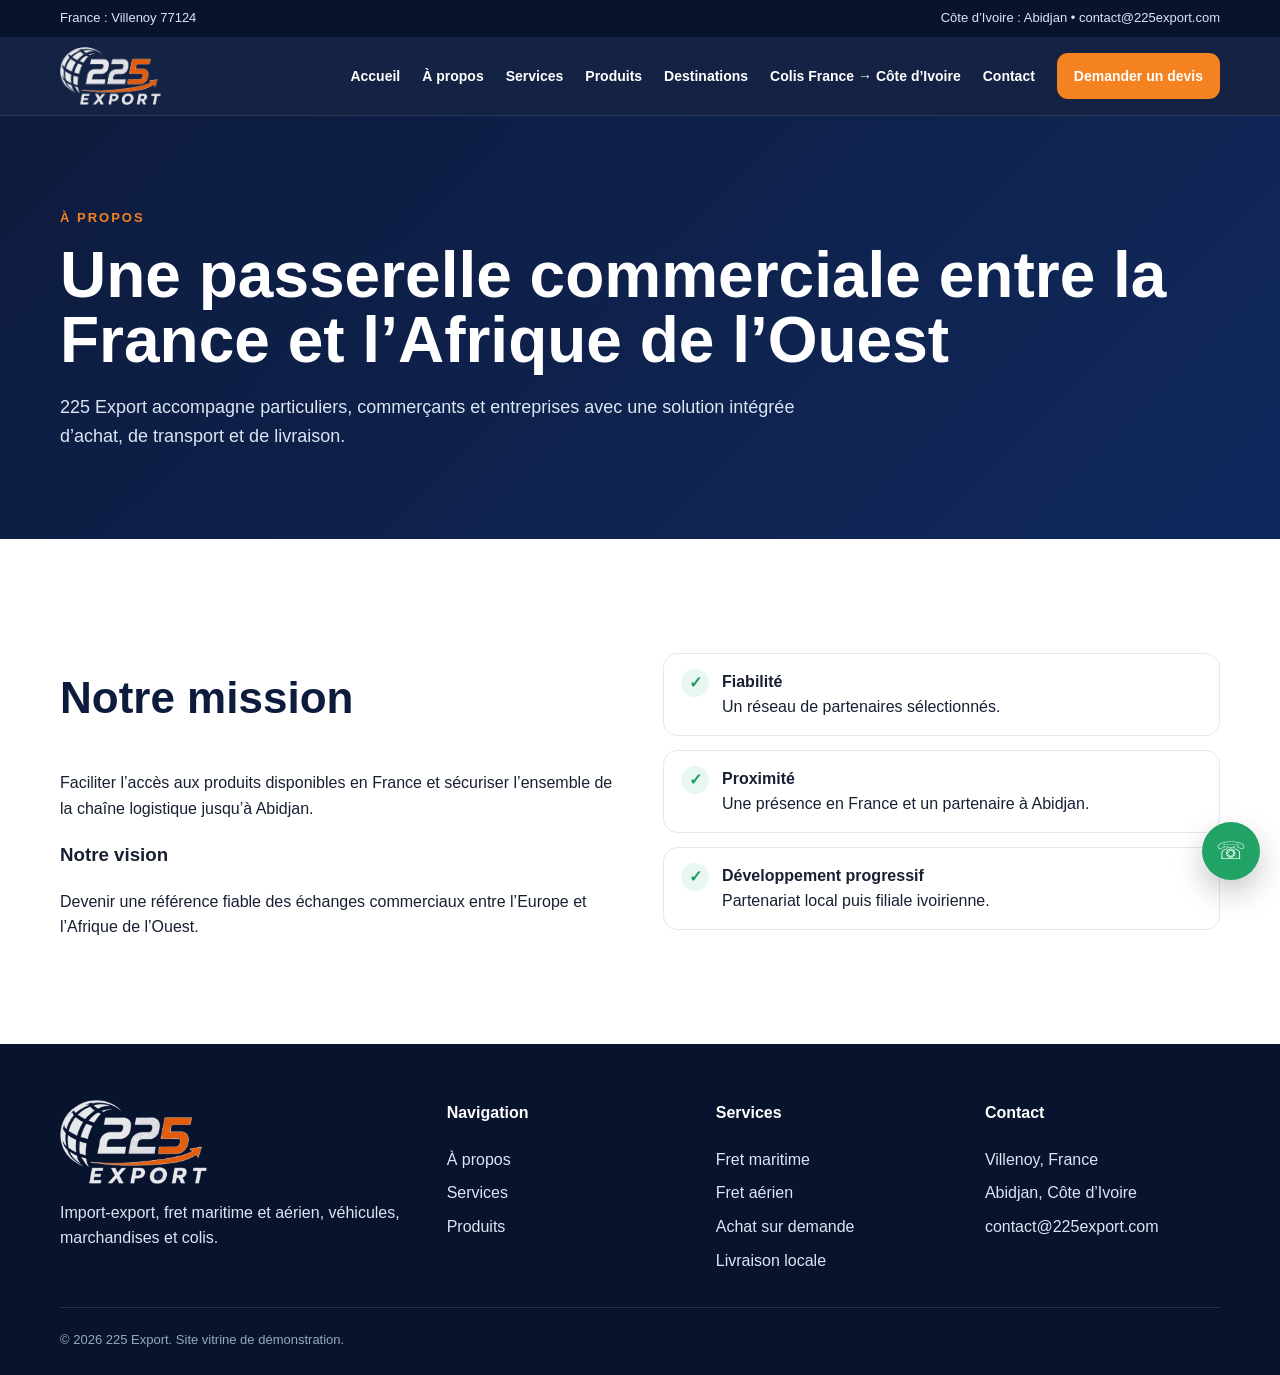
==== a-propos.html @ c344482e "Add files via upload" ====
<!doctype html>
<html lang="fr"><head><meta charset="utf-8"><meta name="viewport" content="width=device-width,initial-scale=1">
<title>À propos | 225 Export</title><meta name="description" content="Découvrez la mission et la vision de 225 Export.">
<link rel="icon" href="assets/favicon.ico" sizes="any">
<link rel="apple-touch-icon" href="assets/apple-touch-icon.png">
<link rel="stylesheet" href="assets/style.css"></head><body>
<div class="topbar"><div class="container"><span>France : Villenoy 77124</span><span>Côte d’Ivoire : Abidjan • contact@225export.com</span></div></div>
<header>
<div class="container nav">
<a class="brand" href="index.html">
<div class="logo-mark">225</div>
<div class="brand-text"><strong>225 EXPORT</strong><small>Acheter en France, livrer en Côte d’Ivoire.</small></div>
</a>
<button class="menu-btn" aria-label="Ouvrir le menu">☰</button>
<nav class="navlinks">
<a href="index.html">Accueil</a>
<a href="a-propos.html">À propos</a>
<a href="services.html">Services</a>
<a href="produits.html">Produits</a>
<a href="destinations.html">Destinations</a>
<a href="colis-france-cote-ivoire.html">Colis France → Côte d’Ivoire</a>
<a href="contact.html">Contact</a>
<a class="nav-cta" href="devis.html">Demander un devis</a>
</nav>
</div>
</header>
<main><section class="page-hero"><div class="container"><div class="kicker">À propos</div><h1>Une passerelle commerciale entre la France et l’Afrique de l’Ouest</h1><p>225 Export accompagne particuliers, commerçants et entreprises avec une solution intégrée d’achat, de transport et de livraison.</p></div></section>

<section class="section"><div class="container split"><div><h2 style="color:var(--navy);font-size:44px">Notre mission</h2><p>Faciliter l’accès aux produits disponibles en France et sécuriser l’ensemble de la chaîne logistique jusqu’à Abidjan.</p><h3>Notre vision</h3><p>Devenir une référence fiable des échanges commerciaux entre l’Europe et l’Afrique de l’Ouest.</p></div><div class="checks"><div class="check"><span>✓</span><div><b>Fiabilité</b><br>Un réseau de partenaires sélectionnés.</div></div><div class="check"><span>✓</span><div><b>Proximité</b><br>Une présence en France et un partenaire à Abidjan.</div></div><div class="check"><span>✓</span><div><b>Développement progressif</b><br>Partenariat local puis filiale ivoirienne.</div></div></div></div></section></main>
<a class="floating" href="contact.html" aria-label="Nous contacter">☏</a>
<footer>
<div class="container">
<div class="footer-grid">
<div><div class="brand"><div class="logo-mark">225</div><div class="brand-text"><strong>225 EXPORT</strong><small>Acheter en France, livrer en Côte d’Ivoire.</small></div></div><p>Import-export, fret maritime et aérien, véhicules, marchandises et colis.</p></div>
<div><h4>Navigation</h4><ul><li><a href="a-propos.html">À propos</a></li><li><a href="services.html">Services</a></li><li><a href="produits.html">Produits</a></li></ul></div>
<div><h4>Services</h4><ul><li>Fret maritime</li><li>Fret aérien</li><li>Achat sur demande</li><li>Livraison locale</li></ul></div>
<div><h4>Contact</h4><ul><li>Villenoy, France</li><li>Abidjan, Côte d’Ivoire</li><li>contact@225export.com</li></ul></div>
</div>
<div class="copyright">© 2026 225 Export. Site vitrine de démonstration.</div>
</div>
</footer>
<script src="assets/site.js"></script>
</body></html>
---- assets/style.css ----
:root{
  --navy:#0D1B3D;
  --navy-2:#10295D;
  --blue:#1565C0;
  --orange:#F58220;
  --orange-2:#FF9B3D;
  --white:#FFFFFF;
  --light:#F5F7FB;
  --line:#E3E8F1;
  --ink:#172033;
  --muted:#647087;
  --success:#1B9C68;
  --radius:22px;
  --shadow:0 18px 55px rgba(13,27,61,.14);
}
*{box-sizing:border-box}
html{scroll-behavior:smooth}
body{margin:0;font-family:Arial,Helvetica,sans-serif;color:var(--ink);background:#fff;line-height:1.6}
a{text-decoration:none;color:inherit}
img{max-width:100%;display:block}
button,input,textarea,select{font:inherit}
.container{width:min(1160px,92%);margin:auto}
.topbar{background:#08142E;color:#DCE5F3;font-size:13px}
.topbar .container{display:flex;justify-content:space-between;gap:20px;padding:8px 0}
header{position:sticky;top:0;z-index:60;background:rgba(13,27,61,.97);backdrop-filter:blur(14px);border-bottom:1px solid rgba(255,255,255,.1)}
.nav{min-height:78px;display:flex;align-items:center;justify-content:space-between;gap:28px;color:#fff}
.brand{display:flex;align-items:center;gap:12px}
.logo-mark{width:102px;height:58px;flex:none;background:url('logo-blanc.png') left center/contain no-repeat;font-size:0;color:transparent;line-height:0}
footer .logo-mark{width:148px;height:84px}
.brand-text{display:none}
.brand-text strong{display:block;font-size:23px;letter-spacing:1.5px}
.brand-text small{font-size:11px;color:#C9D4E8}
.navlinks{display:flex;align-items:center;gap:22px;font-weight:700;font-size:14px}
.navlinks a:hover,.navlinks a.active{color:var(--orange)}
.nav-cta{padding:12px 17px;border-radius:11px;background:var(--orange);color:#fff}
.menu-btn{display:none;background:none;border:0;color:#fff;font-size:28px}
.hero{position:relative;overflow:hidden;color:#fff;background:
linear-gradient(105deg,rgba(8,20,46,.98) 0%,rgba(13,27,61,.9) 50%,rgba(13,27,61,.62) 100%),
url('a_clean_dark_blue_professional_brand_kit_presentat.png') center/cover no-repeat}
.hero::after{content:"";position:absolute;width:520px;height:520px;border:80px solid rgba(245,130,32,.12);border-radius:50%;right:-160px;bottom:-260px}
.hero-grid{min-height:690px;display:grid;grid-template-columns:1.15fr .85fr;gap:50px;align-items:center;padding:90px 0;position:relative;z-index:2}
.kicker{font-size:13px;text-transform:uppercase;letter-spacing:2px;color:var(--orange);font-weight:900}
h1{font-size:clamp(44px,6.5vw,78px);line-height:1.02;margin:14px 0 20px}
h1 span,.accent{color:var(--orange)}
.lead{font-size:20px;max-width:710px;color:#E9EEF7}
.actions{display:flex;gap:14px;flex-wrap:wrap;margin-top:28px}
.btn{display:inline-flex;align-items:center;justify-content:center;gap:8px;padding:14px 22px;border-radius:12px;font-weight:800;border:2px solid transparent;transition:.25s}
.btn-primary{background:var(--orange);color:#fff}
.btn-primary:hover{transform:translateY(-2px);filter:brightness(.97)}
.btn-outline{border-color:rgba(255,255,255,.5);color:#fff}
.btn-outline:hover{background:#fff;color:var(--navy)}
.hero-panel{background:rgba(255,255,255,.1);border:1px solid rgba(255,255,255,.18);border-radius:var(--radius);padding:28px;box-shadow:var(--shadow)}
.hero-panel h3{margin:0 0 16px}
.stats{display:grid;grid-template-columns:repeat(2,1fr);gap:13px}
.stat{background:rgba(255,255,255,.08);border-radius:14px;padding:18px}
.stat strong{display:block;font-size:29px;color:var(--orange)}
.section{padding:88px 0}
.alt{background:var(--light)}
.section-head{text-align:center;max-width:760px;margin:0 auto 44px}
.section-head h2{font-size:clamp(31px,4vw,50px);color:var(--navy);margin:8px 0 12px;line-height:1.15}
.section-head p{color:var(--muted)}
.grid-3{display:grid;grid-template-columns:repeat(3,1fr);gap:22px}
.grid-4{display:grid;grid-template-columns:repeat(4,1fr);gap:20px}
.card{background:#fff;border:1px solid var(--line);border-radius:var(--radius);padding:27px;box-shadow:0 10px 32px rgba(13,27,61,.07)}
.card h3{color:var(--navy);margin:12px 0 9px}
.icon{width:52px;height:52px;border-radius:15px;display:grid;place-items:center;background:#EEF3FB;font-size:25px}
.product-card{overflow:hidden;padding:0}
.product-visual{height:170px;background:linear-gradient(135deg,#EAF0F8,#D8E2F1);display:grid;place-items:center;font-size:58px}
.product-card .content{padding:22px}
.split{display:grid;grid-template-columns:1fr 1fr;gap:46px;align-items:center}
.visual-box{border-radius:28px;min-height:430px;background:
linear-gradient(rgba(13,27,61,.15),rgba(13,27,61,.15)),
url('a_high_resolution_corporate_brochure_layout_spread.png') center/cover no-repeat;box-shadow:var(--shadow)}
.checks{display:grid;gap:14px}
.check{display:flex;gap:13px;background:#fff;border:1px solid var(--line);border-radius:14px;padding:15px 17px}
.check span{width:28px;height:28px;border-radius:50%;background:#E9F7F1;color:var(--success);display:grid;place-items:center;font-weight:900;flex:none}
.process{display:grid;grid-template-columns:repeat(5,1fr);gap:15px}
.step{background:#fff;border:1px solid var(--line);border-radius:17px;padding:22px}
.step strong{font-size:34px;color:var(--orange)}
.band{background:linear-gradient(135deg,var(--navy),var(--navy-2));color:#fff;border-radius:30px;padding:52px;display:flex;align-items:center;justify-content:space-between;gap:30px}
.page-hero{background:linear-gradient(135deg,var(--navy),var(--navy-2));color:#fff;padding:92px 0 70px}
.page-hero h1{font-size:clamp(42px,5vw,64px)}
.page-hero p{max-width:740px;color:#DCE5F3;font-size:18px}
.form-grid{display:grid;grid-template-columns:1fr 1fr;gap:18px}
.field{display:grid;gap:8px}
.field.full{grid-column:1/-1}
label{font-weight:700;color:var(--navy)}
input,select,textarea{width:100%;padding:14px 15px;border:1px solid #CFD7E4;border-radius:11px;background:#fff}
textarea{min-height:140px;resize:vertical}
.contact-grid{display:grid;grid-template-columns:.85fr 1.15fr;gap:30px}
.contact-card{background:var(--navy);color:#fff;border-radius:24px;padding:30px}
.contact-card h3{margin-top:0}
.contact-list{display:grid;gap:17px}
.notice{font-size:13px;color:var(--muted);margin-top:10px}
footer{background:#08142E;color:#DCE5F3;padding:56px 0 24px}
.footer-grid{display:grid;grid-template-columns:1.2fr .8fr .8fr .8fr;gap:34px}
footer h4{color:#fff;margin-top:0}
footer ul{list-style:none;padding:0;margin:0;display:grid;gap:8px}
footer a:hover{color:var(--orange)}
.copyright{border-top:1px solid rgba(255,255,255,.12);margin-top:34px;padding-top:22px;font-size:13px;color:#98A7C0}
.floating{position:fixed;right:20px;bottom:20px;z-index:50;background:#21A366;color:#fff;width:58px;height:58px;border-radius:50%;display:grid;place-items:center;box-shadow:0 12px 30px rgba(0,0,0,.22);font-size:24px}
@media(max-width:960px){
 .navlinks{display:none;position:absolute;top:78px;left:0;right:0;background:var(--navy);padding:20px 4%;flex-direction:column;align-items:flex-start}
 .navlinks.open{display:flex}
 .menu-btn{display:block}
 .hero-grid,.split,.contact-grid,.footer-grid{grid-template-columns:1fr}
 .grid-3{grid-template-columns:repeat(2,1fr)}
 .grid-4{grid-template-columns:repeat(2,1fr)}
 .process{grid-template-columns:repeat(2,1fr)}
}
@media(max-width:620px){
 .topbar .container{flex-direction:column;gap:2px}
 .grid-3,.grid-4,.process,.stats,.form-grid{grid-template-columns:1fr}
 .field.full{grid-column:auto}
 .section{padding:64px 0}
 .hero-grid{padding:65px 0}
 .band{padding:34px 24px;flex-direction:column;align-items:flex-start}
 h1{font-size:44px}
}
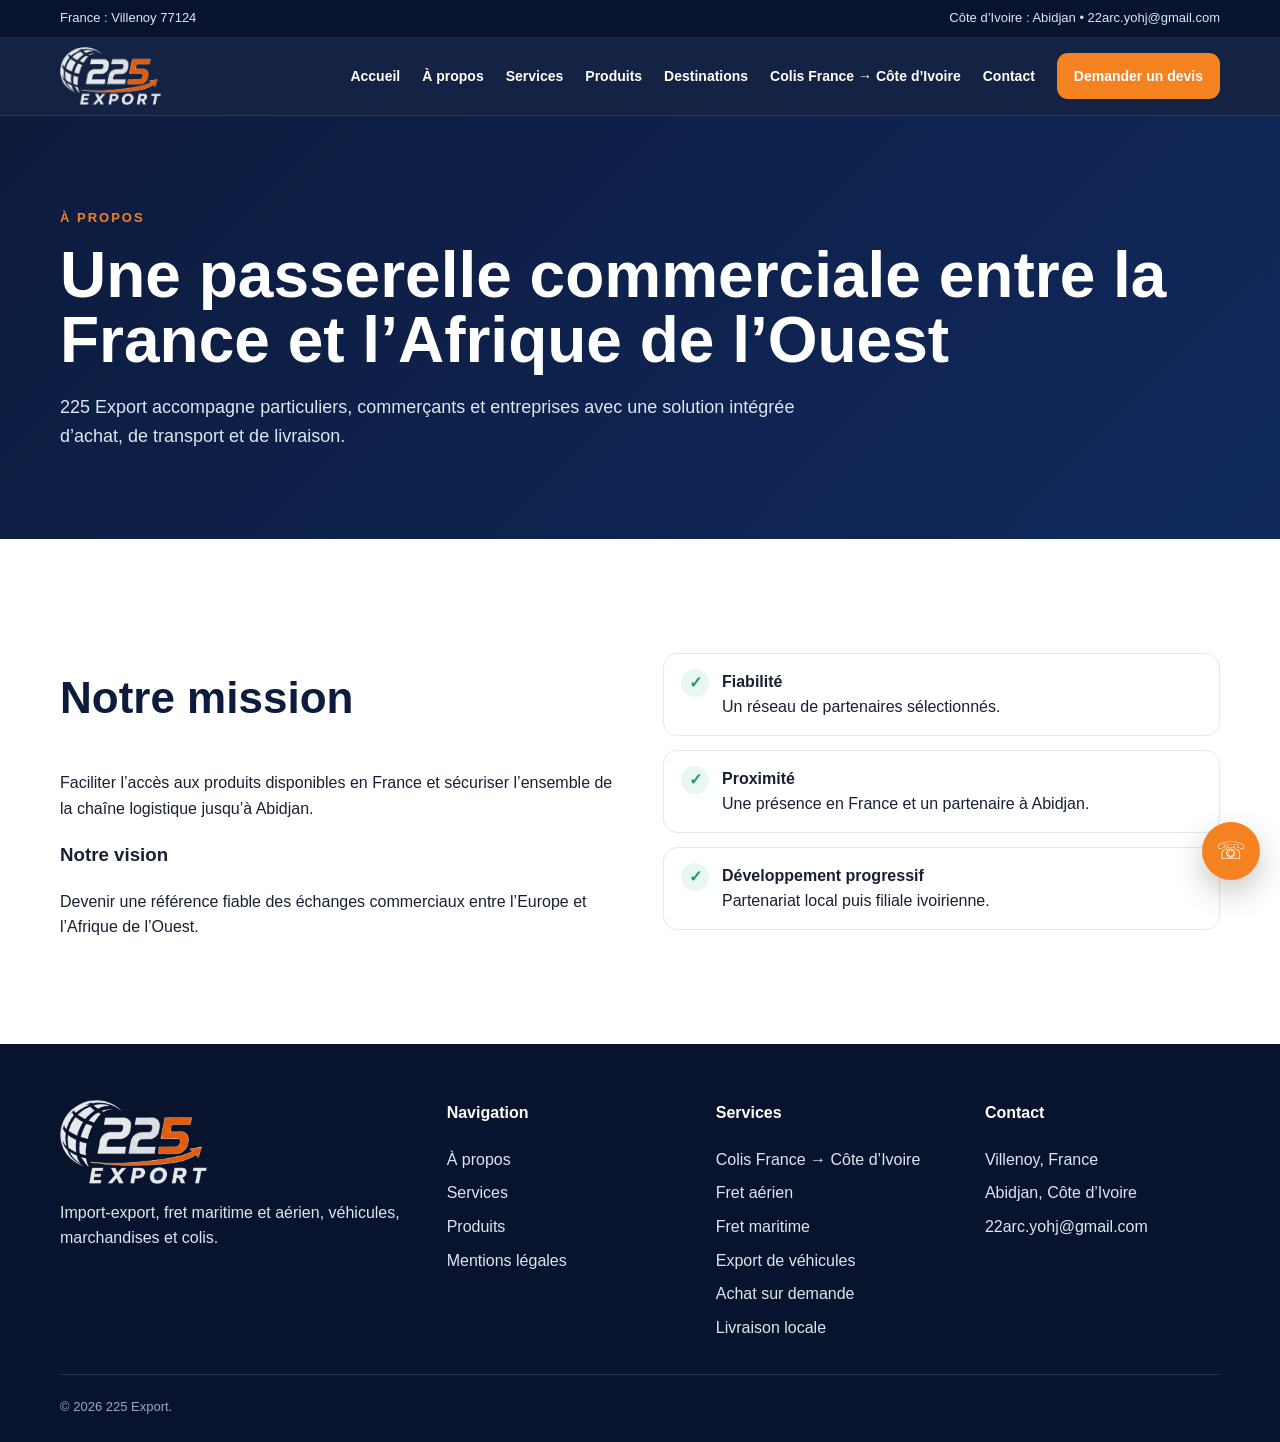
==== commit 7f128326: "Add files via upload" ====
--- a/a-propos.html
+++ b/a-propos.html
@@ -4,7 +4,7 @@
 <link rel="icon" href="assets/favicon.ico" sizes="any">
 <link rel="apple-touch-icon" href="assets/apple-touch-icon.png">
 <link rel="stylesheet" href="assets/style.css"></head><body>
-<div class="topbar"><div class="container"><span>France : Villenoy 77124</span><span>Côte d’Ivoire : Abidjan • contact@225export.com</span></div></div>
+<div class="topbar"><div class="container"><span>France : Villenoy 77124</span><span>Côte d’Ivoire : Abidjan • 22arc.yohj@gmail.com</span></div></div>
 <header>
 <div class="container nav">
 <a class="brand" href="index.html">
@@ -32,11 +32,11 @@
 <div class="container">
 <div class="footer-grid">
 <div><div class="brand"><div class="logo-mark">225</div><div class="brand-text"><strong>225 EXPORT</strong><small>Acheter en France, livrer en Côte d’Ivoire.</small></div></div><p>Import-export, fret maritime et aérien, véhicules, marchandises et colis.</p></div>
-<div><h4>Navigation</h4><ul><li><a href="a-propos.html">À propos</a></li><li><a href="services.html">Services</a></li><li><a href="produits.html">Produits</a></li></ul></div>
-<div><h4>Services</h4><ul><li>Fret maritime</li><li>Fret aérien</li><li>Achat sur demande</li><li>Livraison locale</li></ul></div>
-<div><h4>Contact</h4><ul><li>Villenoy, France</li><li>Abidjan, Côte d’Ivoire</li><li>contact@225export.com</li></ul></div>
+<div><h4>Navigation</h4><ul><li><a href="a-propos.html">À propos</a></li><li><a href="services.html">Services</a></li><li><a href="produits.html">Produits</a></li><li><a href="mentions-legales.html">Mentions légales</a></li></ul></div>
+<div><h4>Services</h4><ul><li><a href="colis-france-cote-ivoire.html">Colis France → Côte d’Ivoire</a></li><li>Fret aérien</li><li>Fret maritime</li><li>Export de véhicules</li><li>Achat sur demande</li><li>Livraison locale</li></ul></div>
+<div><h4>Contact</h4><ul><li>Villenoy, France</li><li>Abidjan, Côte d’Ivoire</li><li>22arc.yohj@gmail.com</li></ul></div>
 </div>
-<div class="copyright">© 2026 225 Export. Site vitrine de démonstration.</div>
+<div class="copyright">© 2026 225 Export.</div>
 </div>
 </footer>
 <script src="assets/site.js"></script>
--- a/assets/style.css
+++ b/assets/style.css
@@ -99,7 +99,7 @@
 footer ul{list-style:none;padding:0;margin:0;display:grid;gap:8px}
 footer a:hover{color:var(--orange)}
 .copyright{border-top:1px solid rgba(255,255,255,.12);margin-top:34px;padding-top:22px;font-size:13px;color:#98A7C0}
-.floating{position:fixed;right:20px;bottom:20px;z-index:50;background:#21A366;color:#fff;width:58px;height:58px;border-radius:50%;display:grid;place-items:center;box-shadow:0 12px 30px rgba(0,0,0,.22);font-size:24px}
+.floating{position:fixed;right:20px;bottom:20px;z-index:50;background:var(--orange);color:#fff;width:58px;height:58px;border-radius:50%;display:grid;place-items:center;box-shadow:0 12px 30px rgba(0,0,0,.22);font-size:24px}
 @media(max-width:960px){
  .navlinks{display:none;position:absolute;top:78px;left:0;right:0;background:var(--navy);padding:20px 4%;flex-direction:column;align-items:flex-start}
  .navlinks.open{display:flex}
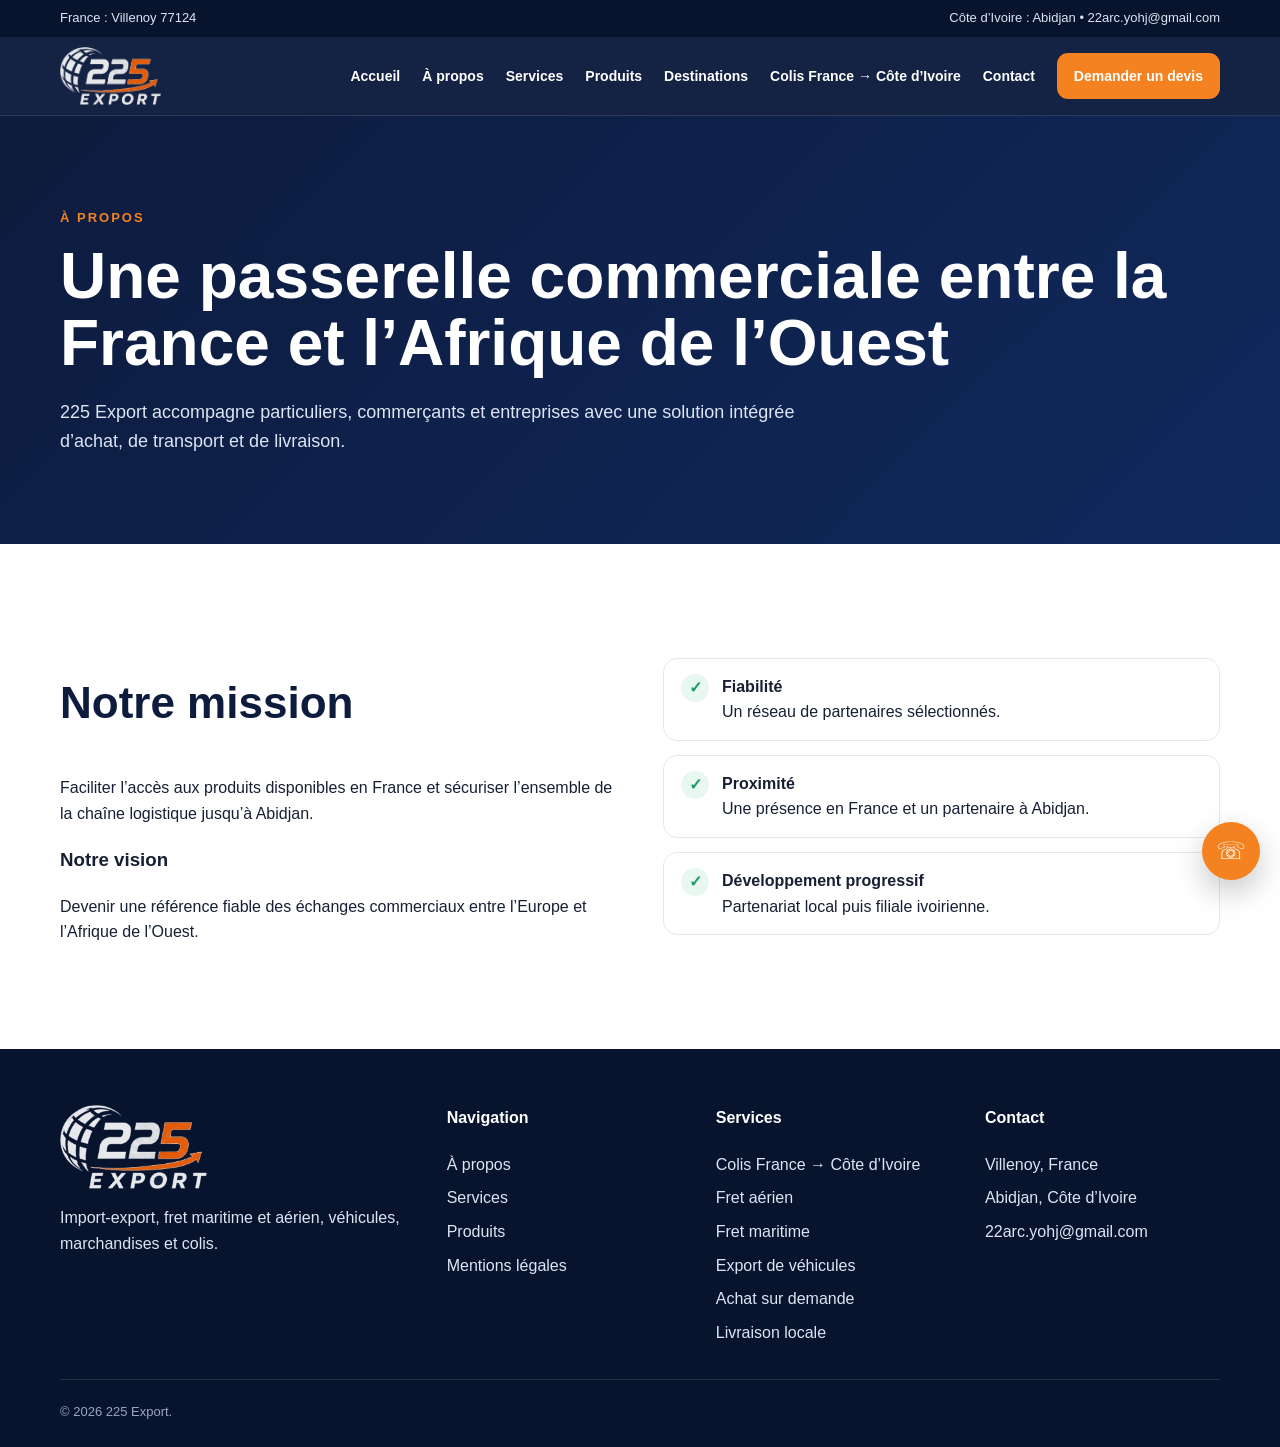
==== commit 5746172f: "Add files via upload" ====
--- a/a-propos.html
+++ b/a-propos.html
@@ -1,6 +1,7 @@
 <!doctype html>
 <html lang="fr"><head><meta charset="utf-8"><meta name="viewport" content="width=device-width,initial-scale=1">
 <title>À propos | 225 Export</title><meta name="description" content="Découvrez la mission et la vision de 225 Export.">
+<meta property="og:type" content="website"><meta property="og:site_name" content="225 Export"><meta property="og:locale" content="fr_FR"><meta property="og:title" content="À propos | 225 Export"><meta property="og:description" content="Découvrez la mission et la vision de 225 Export."><meta property="og:url" content="https://22arc-yohj.github.io/225-Export/a-propos.html"><meta property="og:image" content="https://22arc-yohj.github.io/225-Export/assets/partage.jpg"><meta property="og:image:width" content="1200"><meta property="og:image:height" content="640"><meta name="twitter:card" content="summary_large_image">
 <link rel="icon" href="assets/favicon.ico" sizes="any">
 <link rel="apple-touch-icon" href="assets/apple-touch-icon.png">
 <link rel="stylesheet" href="assets/style.css"></head><body>
--- a/assets/style.css
+++ b/assets/style.css
@@ -37,11 +37,11 @@
 .menu-btn{display:none;background:none;border:0;color:#fff;font-size:28px}
 .hero{position:relative;overflow:hidden;color:#fff;background:
 linear-gradient(105deg,rgba(8,20,46,.98) 0%,rgba(13,27,61,.9) 50%,rgba(13,27,61,.62) 100%),
-url('a_clean_dark_blue_professional_brand_kit_presentat.png') center/cover no-repeat}
+url('hero.jpg') center/cover no-repeat}
 .hero::after{content:"";position:absolute;width:520px;height:520px;border:80px solid rgba(245,130,32,.12);border-radius:50%;right:-160px;bottom:-260px}
 .hero-grid{min-height:690px;display:grid;grid-template-columns:1.15fr .85fr;gap:50px;align-items:center;padding:90px 0;position:relative;z-index:2}
 .kicker{font-size:13px;text-transform:uppercase;letter-spacing:2px;color:var(--orange);font-weight:900}
-h1{font-size:clamp(44px,6.5vw,78px);line-height:1.02;margin:14px 0 20px}
+h1{font-size:clamp(30px,6.4vw,78px);line-height:1.06;margin:14px 0 20px}
 h1 span,.accent{color:var(--orange)}
 .lead{font-size:20px;max-width:710px;color:#E9EEF7}
 .actions{display:flex;gap:14px;flex-wrap:wrap;margin-top:28px}
@@ -58,7 +58,7 @@
 .section{padding:88px 0}
 .alt{background:var(--light)}
 .section-head{text-align:center;max-width:760px;margin:0 auto 44px}
-.section-head h2{font-size:clamp(31px,4vw,50px);color:var(--navy);margin:8px 0 12px;line-height:1.15}
+.section-head h2{font-size:clamp(26px,4vw,50px);color:var(--navy);margin:8px 0 12px;line-height:1.15}
 .section-head p{color:var(--muted)}
 .grid-3{display:grid;grid-template-columns:repeat(3,1fr);gap:22px}
 .grid-4{display:grid;grid-template-columns:repeat(4,1fr);gap:20px}
@@ -71,7 +71,7 @@
 .split{display:grid;grid-template-columns:1fr 1fr;gap:46px;align-items:center}
 .visual-box{border-radius:28px;min-height:430px;background:
 linear-gradient(rgba(13,27,61,.15),rgba(13,27,61,.15)),
-url('a_high_resolution_corporate_brochure_layout_spread.png') center/cover no-repeat;box-shadow:var(--shadow)}
+url('visuel-port.jpg') center/cover no-repeat;box-shadow:var(--shadow)}
 .checks{display:grid;gap:14px}
 .check{display:flex;gap:13px;background:#fff;border:1px solid var(--line);border-radius:14px;padding:15px 17px}
 .check span{width:28px;height:28px;border-radius:50%;background:#E9F7F1;color:var(--success);display:grid;place-items:center;font-weight:900;flex:none}
@@ -80,7 +80,7 @@
 .step strong{font-size:34px;color:var(--orange)}
 .band{background:linear-gradient(135deg,var(--navy),var(--navy-2));color:#fff;border-radius:30px;padding:52px;display:flex;align-items:center;justify-content:space-between;gap:30px}
 .page-hero{background:linear-gradient(135deg,var(--navy),var(--navy-2));color:#fff;padding:92px 0 70px}
-.page-hero h1{font-size:clamp(42px,5vw,64px)}
+.page-hero h1{font-size:clamp(28px,5.4vw,64px)}
 .page-hero p{max-width:740px;color:#DCE5F3;font-size:18px}
 .form-grid{display:grid;grid-template-columns:1fr 1fr;gap:18px}
 .field{display:grid;gap:8px}
@@ -111,10 +111,17 @@
 }
 @media(max-width:620px){
  .topbar .container{flex-direction:column;gap:2px}
- .grid-3,.grid-4,.process,.stats,.form-grid{grid-template-columns:1fr}
+ .grid-3,.grid-4,.process,.form-grid{grid-template-columns:1fr}
+ .stats{grid-template-columns:repeat(2,1fr)}
  .field.full{grid-column:auto}
- .section{padding:64px 0}
- .hero-grid{padding:65px 0}
- .band{padding:34px 24px;flex-direction:column;align-items:flex-start}
- h1{font-size:44px}
+ .section{padding:56px 0}
+ .page-hero{padding:58px 0 46px}
+ .hero-grid{min-height:auto;padding:52px 0}
+ .band{padding:30px 22px;flex-direction:column;align-items:flex-start}
+ .card{padding:22px}
+ .lead{font-size:17px}
+ .page-hero p{font-size:16px}
+ .split h2,.band h2{font-size:28px!important}
+ .hero{background-position:center,64% center}
+ .visual-box{min-height:300px}
 }
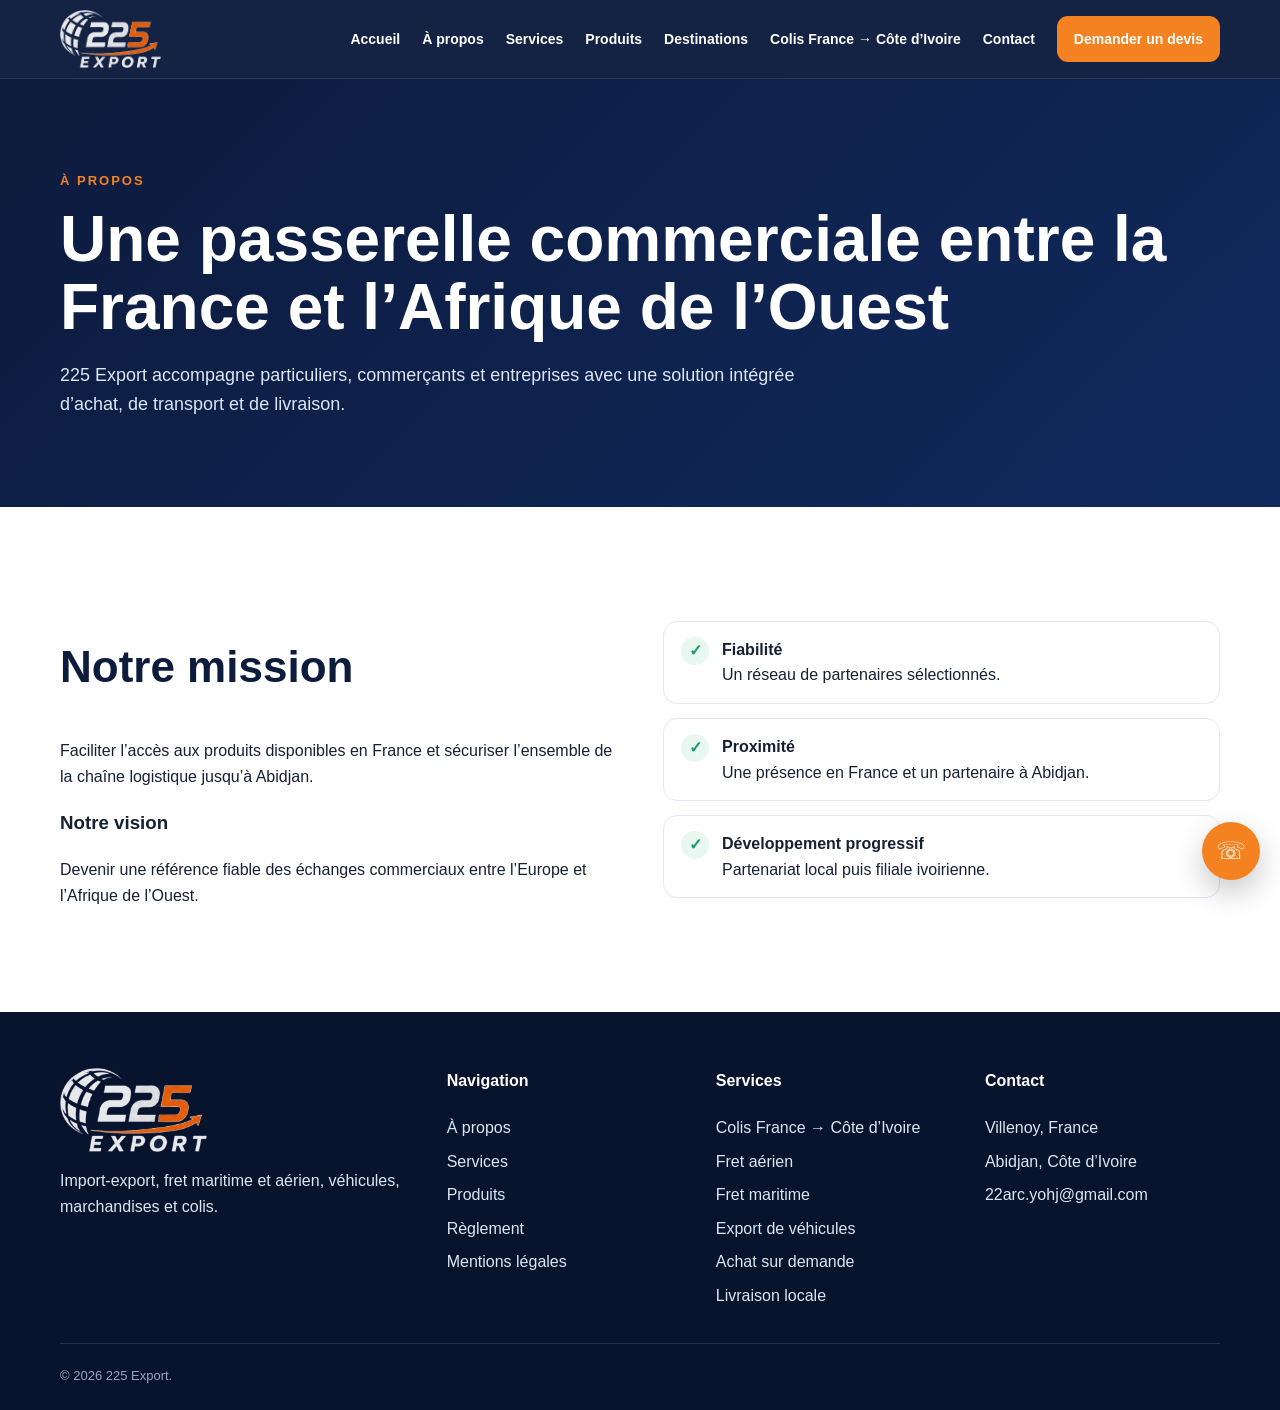
==== commit 84e23813: "Add files via upload" ====
--- a/a-propos.html
+++ b/a-propos.html
@@ -5,7 +5,6 @@
 <link rel="icon" href="assets/favicon.ico" sizes="any">
 <link rel="apple-touch-icon" href="assets/apple-touch-icon.png">
 <link rel="stylesheet" href="assets/style.css"></head><body>
-<div class="topbar"><div class="container"><span>France : Villenoy 77124</span><span>Côte d’Ivoire : Abidjan • 22arc.yohj@gmail.com</span></div></div>
 <header>
 <div class="container nav">
 <a class="brand" href="index.html">
@@ -33,8 +32,8 @@
 <div class="container">
 <div class="footer-grid">
 <div><div class="brand"><div class="logo-mark">225</div><div class="brand-text"><strong>225 EXPORT</strong><small>Acheter en France, livrer en Côte d’Ivoire.</small></div></div><p>Import-export, fret maritime et aérien, véhicules, marchandises et colis.</p></div>
-<div><h4>Navigation</h4><ul><li><a href="a-propos.html">À propos</a></li><li><a href="services.html">Services</a></li><li><a href="produits.html">Produits</a></li><li><a href="mentions-legales.html">Mentions légales</a></li></ul></div>
-<div><h4>Services</h4><ul><li><a href="colis-france-cote-ivoire.html">Colis France → Côte d’Ivoire</a></li><li>Fret aérien</li><li>Fret maritime</li><li>Export de véhicules</li><li>Achat sur demande</li><li>Livraison locale</li></ul></div>
+<div><h4>Navigation</h4><ul><li><a href="a-propos.html">À propos</a></li><li><a href="services.html">Services</a></li><li><a href="produits.html">Produits</a></li><li><a href="reglement.html">Règlement</a></li><li><a href="mentions-legales.html">Mentions légales</a></li></ul></div>
+<div><h4>Services</h4><ul><li><a href="colis-france-cote-ivoire.html">Colis France → Côte d’Ivoire</a></li><li>Fret aérien</li><li>Fret maritime</li><li>Export de véhicules</li><li><a href="achat-sur-demande.html">Achat sur demande</a></li><li>Livraison locale</li></ul></div>
 <div><h4>Contact</h4><ul><li>Villenoy, France</li><li>Abidjan, Côte d’Ivoire</li><li>22arc.yohj@gmail.com</li></ul></div>
 </div>
 <div class="copyright">© 2026 225 Export.</div>
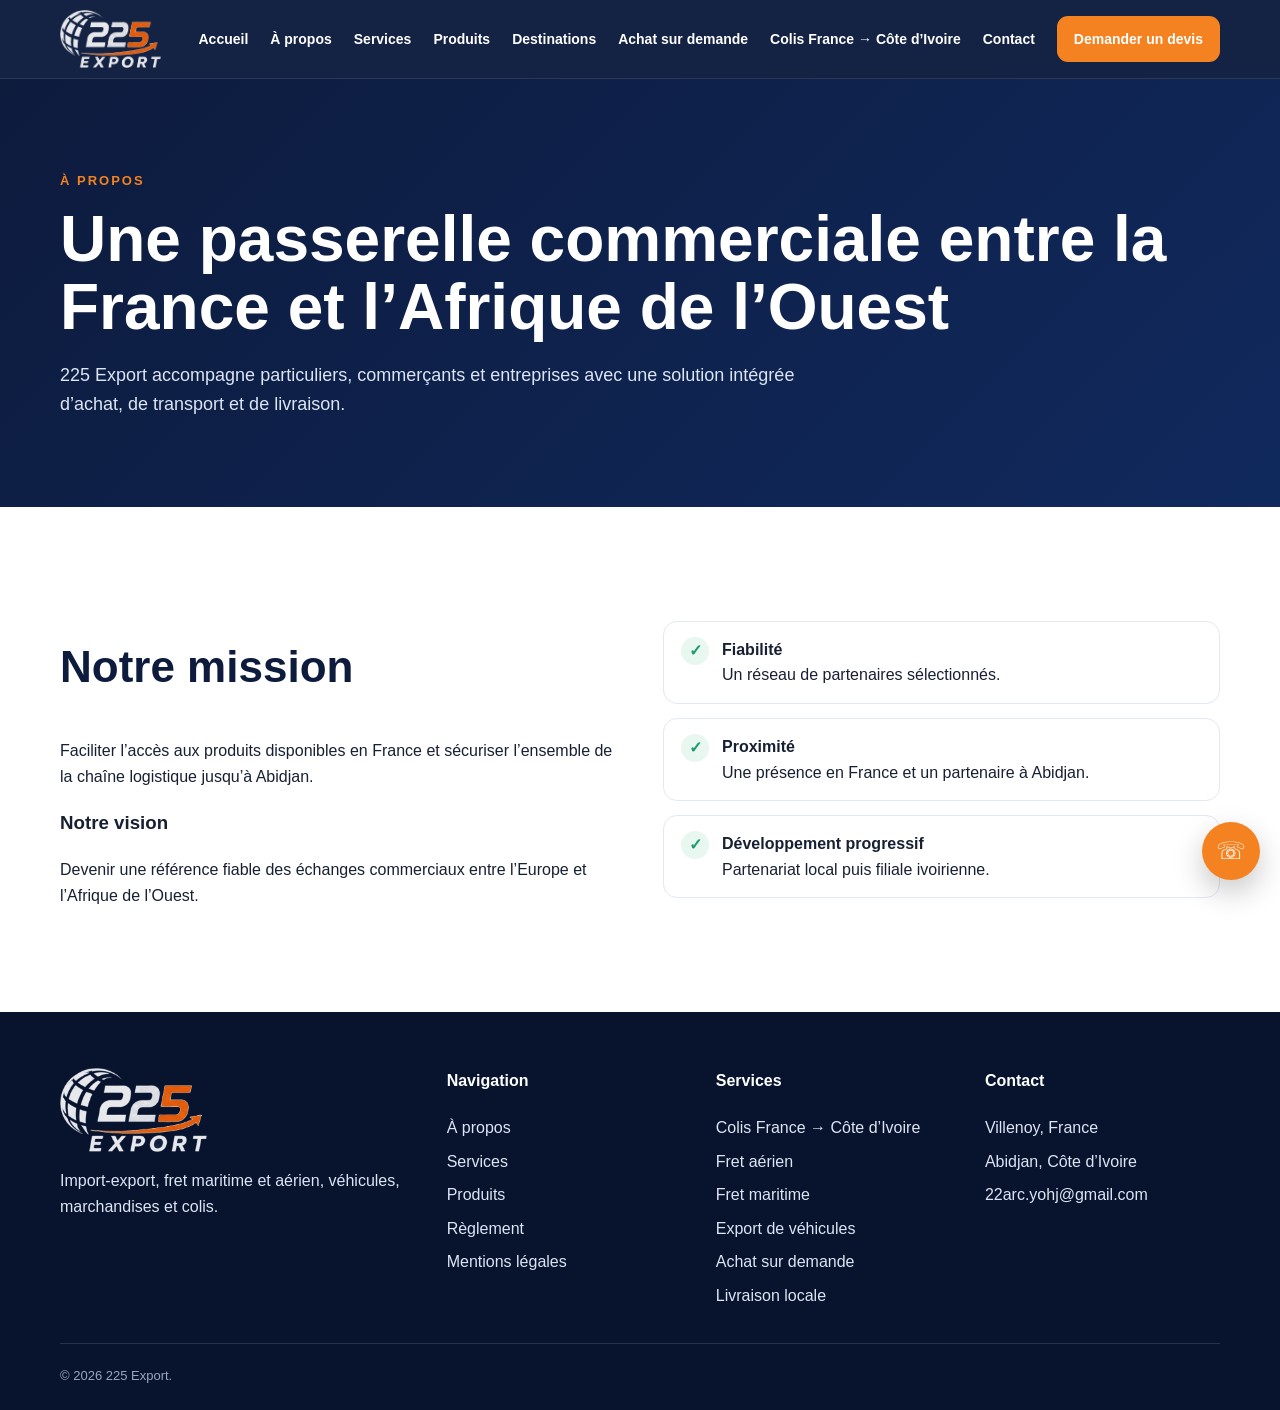
==== commit e8e81d2c: "Add files via upload" ====
--- a/a-propos.html
+++ b/a-propos.html
@@ -18,6 +18,7 @@
 <a href="services.html">Services</a>
 <a href="produits.html">Produits</a>
 <a href="destinations.html">Destinations</a>
+<a href="achat-sur-demande.html">Achat sur demande</a>
 <a href="colis-france-cote-ivoire.html">Colis France → Côte d’Ivoire</a>
 <a href="contact.html">Contact</a>
 <a class="nav-cta" href="devis.html">Demander un devis</a>
--- a/assets/style.css
+++ b/assets/style.css
@@ -32,6 +32,8 @@
 .brand-text strong{display:block;font-size:23px;letter-spacing:1.5px}
 .brand-text small{font-size:11px;color:#C9D4E8}
 .navlinks{display:flex;align-items:center;gap:22px;font-weight:700;font-size:14px}
+/* nav-serre : evite le debordement du menu sur les ecrans intermediaires */
+@media(min-width:961px) and (max-width:1180px){.navlinks{gap:13px;font-size:13px}}
 .navlinks a:hover,.navlinks a.active{color:var(--orange)}
 .nav-cta{padding:12px 17px;border-radius:11px;background:var(--orange);color:#fff}
 .menu-btn{display:none;background:none;border:0;color:#fff;font-size:28px}
@@ -64,6 +66,16 @@
 .grid-4{display:grid;grid-template-columns:repeat(4,1fr);gap:20px}
 .card{background:#fff;border:1px solid var(--line);border-radius:var(--radius);padding:27px;box-shadow:0 10px 32px rgba(13,27,61,.07)}
 .card h3{color:var(--navy);margin:12px 0 9px}
+@keyframes trace{to{stroke-dashoffset:0}}
+.icon svg,.product-visual svg{overflow:visible}
+.icon svg.trace>*,.product-visual svg.trace>*{animation:trace .9s cubic-bezier(.4,0,.2,1) forwards}
+.card{transition:transform .2s ease,box-shadow .2s ease}
+.card:hover .icon,.card:hover .product-visual svg{transform:translateY(-3px)}
+.icon,.product-visual svg{transition:transform .25s ease}
+@media(prefers-reduced-motion:reduce){
+ .icon svg.trace>*,.product-visual svg.trace>*{animation:none;stroke-dashoffset:0!important}
+ .card:hover .icon,.card:hover .product-visual svg{transform:none}
+}
 .icon{width:52px;height:52px;border-radius:15px;display:grid;place-items:center;background:#EEF3FB;font-size:25px}
 .product-card{overflow:hidden;padding:0}
 .product-visual{height:170px;background:linear-gradient(135deg,#EAF0F8,#D8E2F1);display:grid;place-items:center;font-size:58px}
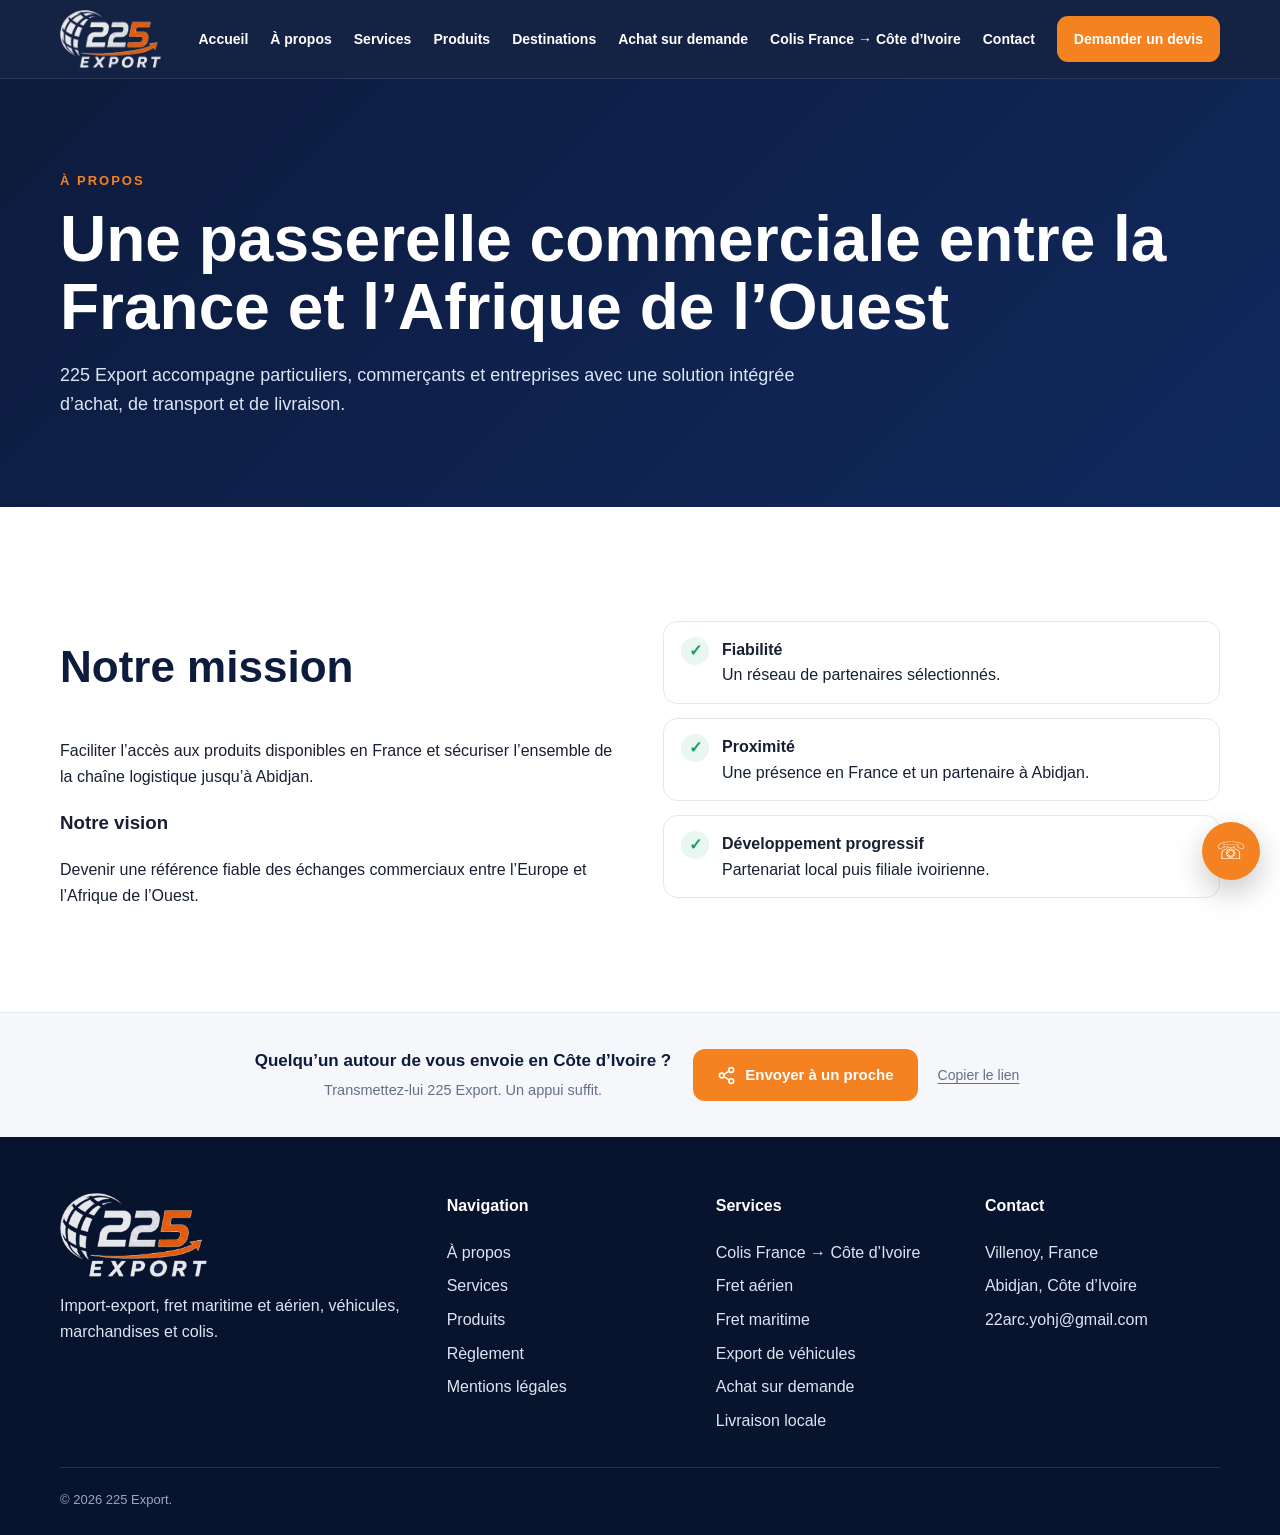
==== commit 479c7d08: "Add files via upload" ====
--- a/a-propos.html
+++ b/a-propos.html
@@ -41,4 +41,5 @@
 </div>
 </footer>
 <script src="assets/site.js"></script>
+<script src="assets/partage.js" defer></script>
 </body></html>
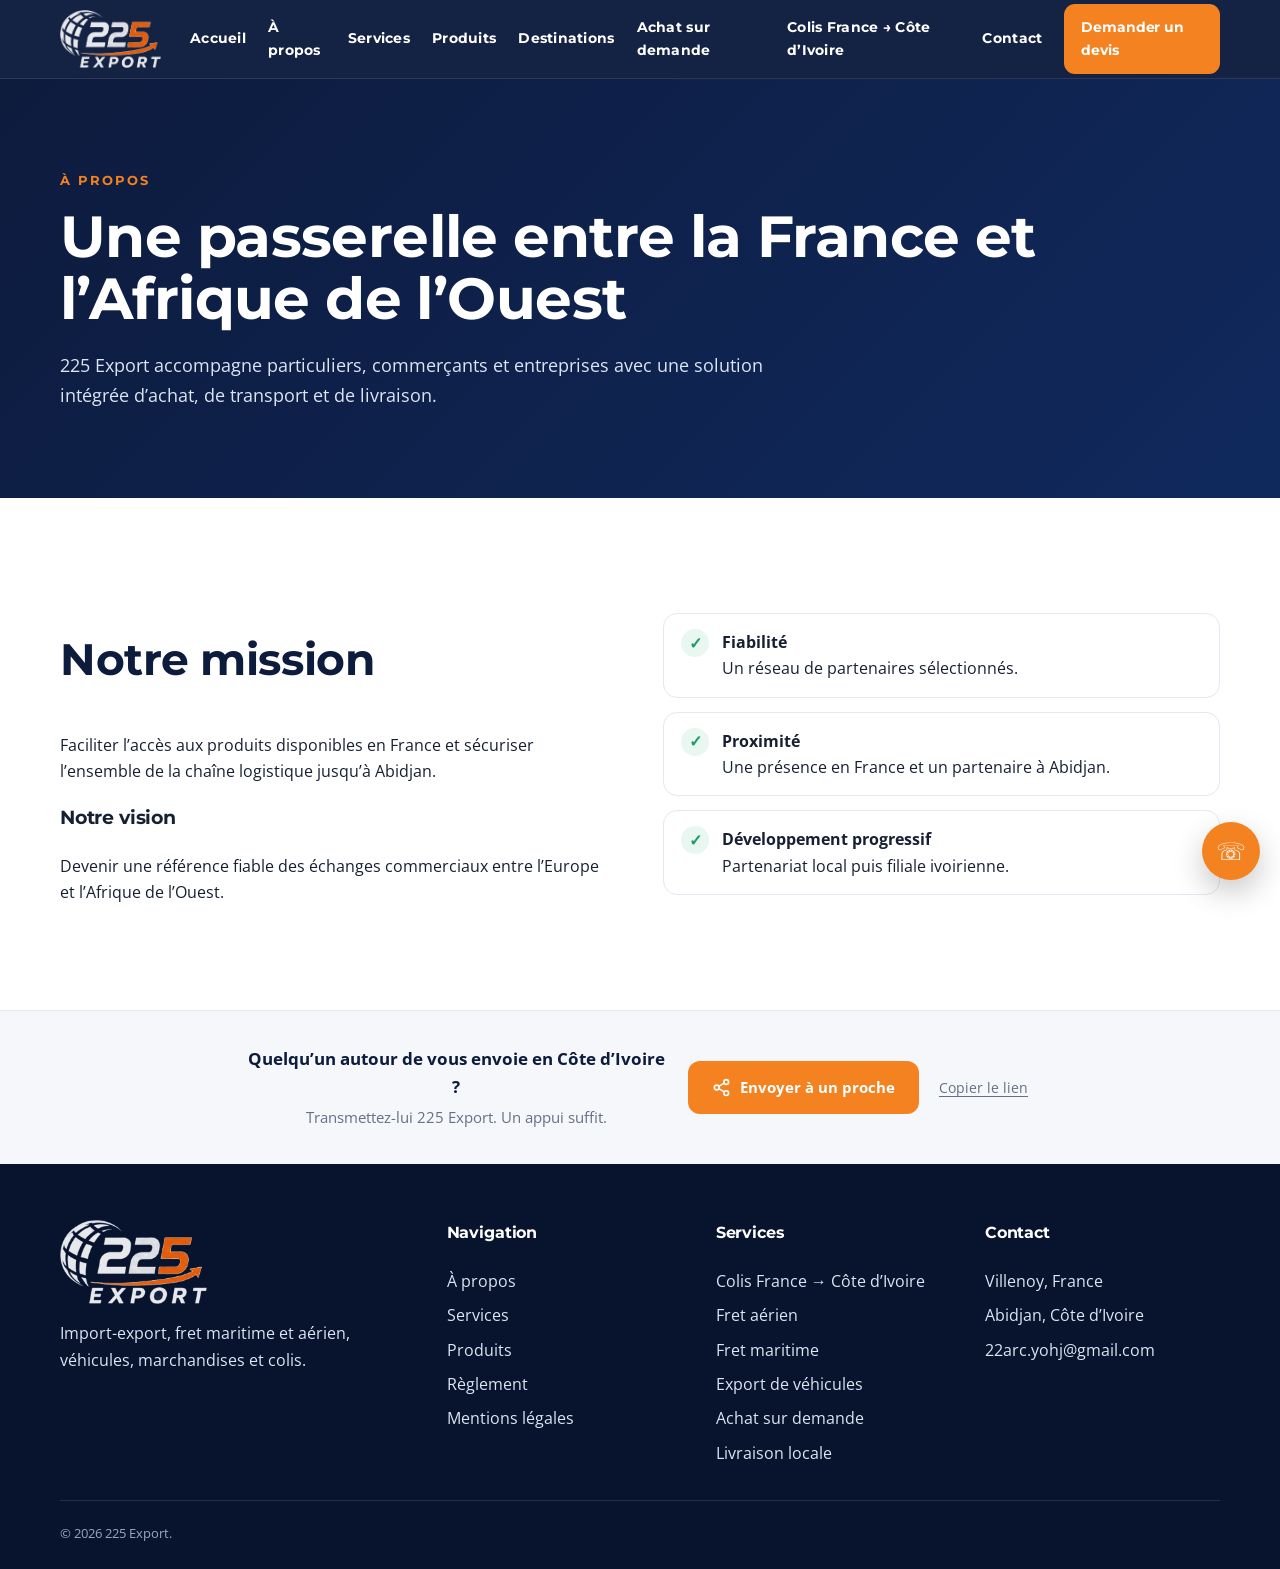
==== commit 77945733: "Add files via upload" ====
--- a/a-propos.html
+++ b/a-propos.html
@@ -4,6 +4,9 @@
 <meta property="og:type" content="website"><meta property="og:site_name" content="225 Export"><meta property="og:locale" content="fr_FR"><meta property="og:title" content="À propos | 225 Export"><meta property="og:description" content="Découvrez la mission et la vision de 225 Export."><meta property="og:url" content="https://22arc-yohj.github.io/225-Export/a-propos.html"><meta property="og:image" content="https://22arc-yohj.github.io/225-Export/assets/partage.jpg"><meta property="og:image:width" content="1200"><meta property="og:image:height" content="640"><meta name="twitter:card" content="summary_large_image">
 <link rel="icon" href="assets/favicon.ico" sizes="any">
 <link rel="apple-touch-icon" href="assets/apple-touch-icon.png">
+<link rel="preconnect" href="https://fonts.googleapis.com">
+<link rel="preconnect" href="https://fonts.gstatic.com" crossorigin>
+<link href="https://fonts.googleapis.com/css2?family=Montserrat:wght@700&family=Open+Sans:wght@400;600;700&display=swap" rel="stylesheet">
 <link rel="stylesheet" href="assets/style.css"></head><body>
 <header>
 <div class="container nav">
@@ -25,7 +28,7 @@
 </nav>
 </div>
 </header>
-<main><section class="page-hero"><div class="container"><div class="kicker">À propos</div><h1>Une passerelle commerciale entre la France et l’Afrique de l’Ouest</h1><p>225 Export accompagne particuliers, commerçants et entreprises avec une solution intégrée d’achat, de transport et de livraison.</p></div></section>
+<main><section class="page-hero"><div class="container"><div class="kicker">À propos</div><h1>Une passerelle entre la France et l’Afrique de l’Ouest</h1><p>225 Export accompagne particuliers, commerçants et entreprises avec une solution intégrée d’achat, de transport et de livraison.</p></div></section>
 
 <section class="section"><div class="container split"><div><h2 style="color:var(--navy);font-size:44px">Notre mission</h2><p>Faciliter l’accès aux produits disponibles en France et sécuriser l’ensemble de la chaîne logistique jusqu’à Abidjan.</p><h3>Notre vision</h3><p>Devenir une référence fiable des échanges commerciaux entre l’Europe et l’Afrique de l’Ouest.</p></div><div class="checks"><div class="check"><span>✓</span><div><b>Fiabilité</b><br>Un réseau de partenaires sélectionnés.</div></div><div class="check"><span>✓</span><div><b>Proximité</b><br>Une présence en France et un partenaire à Abidjan.</div></div><div class="check"><span>✓</span><div><b>Développement progressif</b><br>Partenariat local puis filiale ivoirienne.</div></div></div></div></section></main>
 <a class="floating" href="contact.html" aria-label="Nous contacter">☏</a>
--- a/assets/style.css
+++ b/assets/style.css
@@ -16,7 +16,9 @@
 }
 *{box-sizing:border-box}
 html{scroll-behavior:smooth}
-body{margin:0;font-family:Arial,Helvetica,sans-serif;color:var(--ink);background:#fff;line-height:1.6}
+body{margin:0;font-family:'Open Sans',Arial,Helvetica,sans-serif;color:var(--ink);background:#fff;line-height:1.65}
+h1,h2,h3,h4,.kicker,.brand-text strong,.btn,.nav-cta,.navlinks,.stat strong,.step strong,.logo-mark{font-family:'Montserrat','Open Sans',Arial,Helvetica,sans-serif;letter-spacing:-.01em}
+.kicker,.navlinks{letter-spacing:.02em}
 a{text-decoration:none;color:inherit}
 img{max-width:100%;display:block}
 button,input,textarea,select{font:inherit}
@@ -42,8 +44,8 @@
 url('hero.jpg') center/cover no-repeat}
 .hero::after{content:"";position:absolute;width:520px;height:520px;border:80px solid rgba(245,130,32,.12);border-radius:50%;right:-160px;bottom:-260px}
 .hero-grid{min-height:690px;display:grid;grid-template-columns:1.15fr .85fr;gap:50px;align-items:center;padding:90px 0;position:relative;z-index:2}
-.kicker{font-size:13px;text-transform:uppercase;letter-spacing:2px;color:var(--orange);font-weight:900}
-h1{font-size:clamp(30px,6.4vw,78px);line-height:1.06;margin:14px 0 20px}
+.kicker{font-size:12.5px;text-transform:uppercase;letter-spacing:2px;color:var(--orange);font-weight:700}
+h1{font-size:clamp(29px,6vw,70px);line-height:1.08;margin:14px 0 20px}
 h1 span,.accent{color:var(--orange)}
 .lead{font-size:20px;max-width:710px;color:#E9EEF7}
 .actions{display:flex;gap:14px;flex-wrap:wrap;margin-top:28px}
@@ -60,6 +62,8 @@
 .section{padding:88px 0}
 .alt{background:var(--light)}
 .section-head{text-align:center;max-width:760px;margin:0 auto 44px}
+.section-head.gauche{text-align:left;margin-left:0;max-width:640px}
+.section-head.gauche h2::after{content:"";display:block;width:56px;height:3px;background:var(--orange);border-radius:2px;margin-top:16px}
 .section-head h2{font-size:clamp(26px,4vw,50px);color:var(--navy);margin:8px 0 12px;line-height:1.15}
 .section-head p{color:var(--muted)}
 .grid-3{display:grid;grid-template-columns:repeat(3,1fr);gap:22px}
@@ -78,7 +82,9 @@
 }
 .icon{width:52px;height:52px;border-radius:15px;display:grid;place-items:center;background:#EEF3FB;font-size:25px}
 .product-card{overflow:hidden;padding:0}
-.product-visual{height:170px;background:linear-gradient(135deg,#EAF0F8,#D8E2F1);display:grid;place-items:center;font-size:58px}
+.product-visual{height:170px;background:linear-gradient(135deg,#EAF0F8,#D5E1F0);display:grid;place-items:center;font-size:58px}
+.grid-4 .product-card:nth-child(even) .product-visual{background:linear-gradient(135deg,#FDF1E6,#F7DFC8)}
+.grid-4 .product-card:nth-child(even) .product-visual svg{stroke:var(--navy)!important}
 .product-card .content{padding:22px}
 .split{display:grid;grid-template-columns:1fr 1fr;gap:46px;align-items:center}
 .visual-box{border-radius:28px;min-height:430px;background:
@@ -89,10 +95,10 @@
 .check span{width:28px;height:28px;border-radius:50%;background:#E9F7F1;color:var(--success);display:grid;place-items:center;font-weight:900;flex:none}
 .process{display:grid;grid-template-columns:repeat(5,1fr);gap:15px}
 .step{background:#fff;border:1px solid var(--line);border-radius:17px;padding:22px}
-.step strong{font-size:34px;color:var(--orange)}
+.step strong{font-size:34px;color:var(--orange);font-weight:700}
 .band{background:linear-gradient(135deg,var(--navy),var(--navy-2));color:#fff;border-radius:30px;padding:52px;display:flex;align-items:center;justify-content:space-between;gap:30px}
 .page-hero{background:linear-gradient(135deg,var(--navy),var(--navy-2));color:#fff;padding:92px 0 70px}
-.page-hero h1{font-size:clamp(28px,5.4vw,64px)}
+.page-hero h1{font-size:clamp(27px,5vw,58px)}
 .page-hero p{max-width:740px;color:#DCE5F3;font-size:18px}
 .form-grid{display:grid;grid-template-columns:1fr 1fr;gap:18px}
 .field{display:grid;gap:8px}
